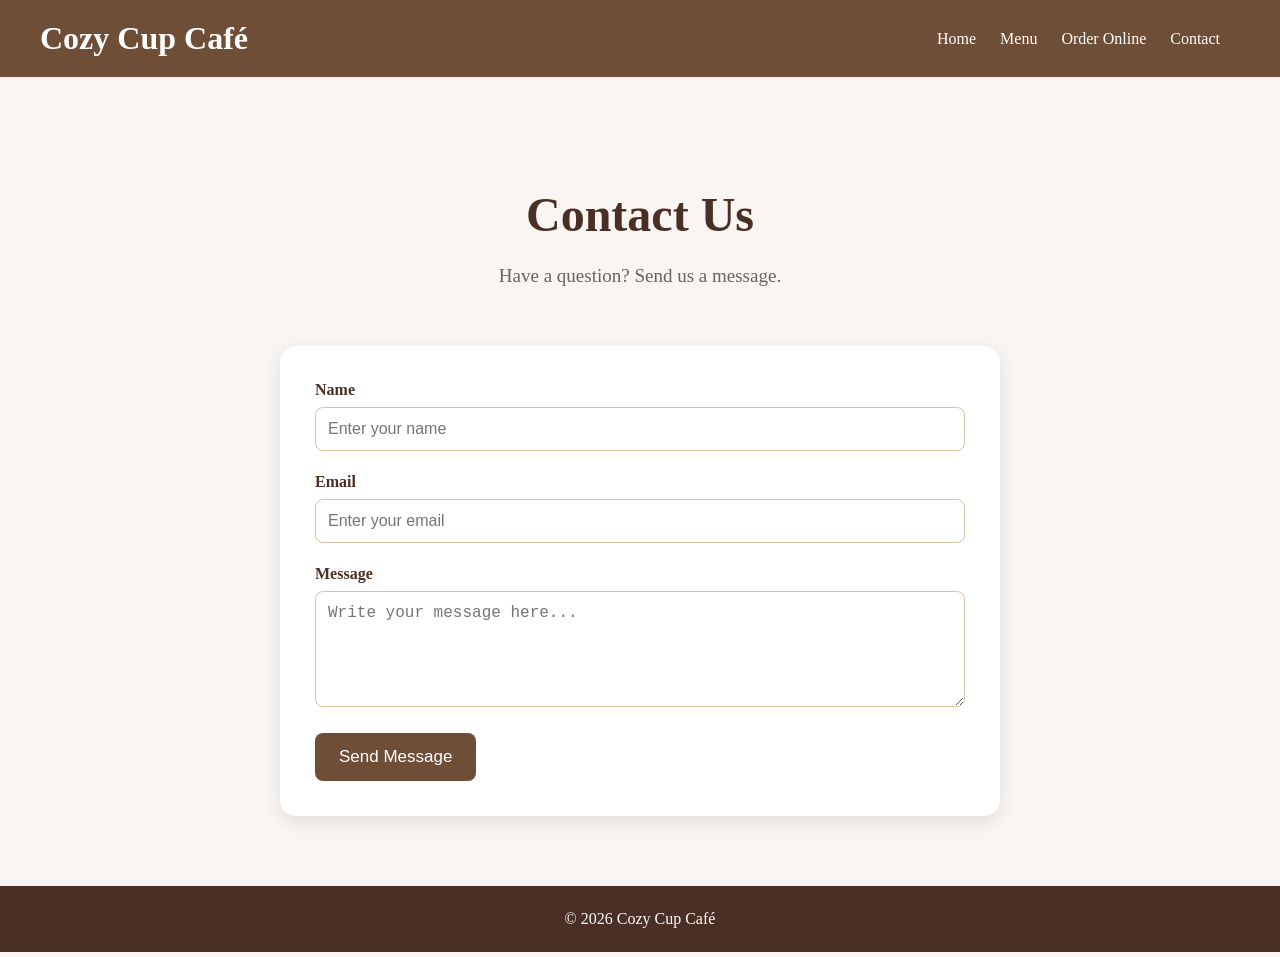
==== contact.html @ 0110823e "Add files via upload" ====
<!DOCTYPE html>
<html lang="en">

<head>
    <meta charset="UTF-8">
    <meta name="viewport" content="width=device-width, initial-scale=1.0">
    <title>Contact | Cozy Cup Café</title>
    <link rel="stylesheet" href="style.css">
</head>

<body>

    <header>
        <h1>Cozy Cup Café</h1>

        <nav>
            <a href="index.html">Home</a>
            <a href="menu.html">Menu</a>
            <a href="order.html">Order Online</a>
            <a href="contact.html">Contact</a>
        </nav>
    </header>

    <main>

        <section class="contact-page">

            <div class="page-heading">
                <h2>Contact Us</h2>
                <p>Have a question? Send us a message.</p>
            </div>

            <form class="contact-form">

                <div class="form-group">
                    <label for="contact-name">Name</label>
                    <input
                        type="text"
                        id="contact-name"
                        name="contact-name"
                        placeholder="Enter your name"
                        required>
                </div>

                <div class="form-group">
                    <label for="contact-email">Email</label>
                    <input
                        type="email"
                        id="contact-email"
                        name="contact-email"
                        placeholder="Enter your email"
                        required>
                </div>

                <div class="form-group">
                    <label for="message">Message</label>
                    <textarea
                        id="message"
                        name="message"
                        rows="5"
                        placeholder="Write your message here..."
                        required></textarea>
                </div>

                <button type="submit" class="contact-submit-button">
                    Send Message
                </button>

            </form>

        </section>

    </main>

    <footer>
        <p>&copy; 2026 Cozy Cup Café</p>
    </footer>

</body>

</html>
---- style.css ----
body {
    background-color: #f8f5f2;
    margin: 0;
}
header {
    background-color: #6F4E37;
    color: white;
    padding: 20px 40px;

    display: flex;
    justify-content: space-between;
    align-items: center;
}
header h1 {
    margin: 0;
}
nav a {
    color: white;
    text-decoration: none;
    margin-right: 20px;
}
.hero {
    min-height: 500px;
    padding: 60px 40px;
    background-color: #eadfcb;

    display: flex;
    justify-content: space-between;
    align-items: center;
    gap: 40px;
}

.hero h2 {
    font-size: 56px;
    margin-bottom: 20px;
}

.hero p {
    font-size: 20px;
    max-width: 500px;
    line-height: 1.6;
    margin-bottom: 30px;
}

.order-button {
    display: inline-block;
    background-color: #a67c52;
    color: white;
    text-decoration: none;
    padding: 14px 24px;
    border-radius: 6px;
}
.hero-text {
    max-width: 520px;
}

.hero-image {
    width: 45%;
    max-width: 520px;
    border-radius: 18px;
}
.featured-menu {
    padding: 70px 40px;
    text-align: center;
}

.featured-menu h2 {
    font-size: 40px;
    color: #4a3024;
    margin-bottom: 10px;
}

.section-intro {
    font-size: 18px;
    color: #6b625c;
    margin-bottom: 40px;
}

.menu-cards {
    display: flex;
    justify-content: center;
    gap: 30px;
    margin-bottom: 35px;
}

.menu-card {
    width: 300px;
    background-color: white;
    padding: 20px;
    border-radius: 16px;
    box-shadow: 0 6px 18px rgba(0, 0, 0, 0.10);
    text-align: left;
}

.menu-card img {
    width: 100%;
    height: 210px;
    object-fit: cover;
    border-radius: 12px;
}

.menu-card h3 {
    color: #4a3024;
    font-size: 24px;
    margin-bottom: 10px;
}

.menu-card p {
    color: #6b625c;
    line-height: 1.5;
}

.price {
    display: block;
    color: #8b5e3c;
    font-size: 20px;
    font-weight: bold;
    margin-top: 15px;
}

.menu-button {
    display: inline-block;
    background-color: #6f4e37;
    color: white;
    text-decoration: none;
    padding: 14px 24px;
    border-radius: 6px;
}
.menu-card {
    transition: transform 0.3s ease, box-shadow 0.3s ease;
}

.menu-card:hover {
    transform: translateY(-8px);
    box-shadow: 0 12px 25px rgba(0, 0, 0, 0.16);
}
.order-button,
.menu-button {
    transition: background-color 0.3s ease, transform 0.3s ease;
}

.order-button:hover,
.menu-button:hover {
    background-color: #4a3024;
    transform: translateY(-2px);
}
footer {
    background-color: #4a3024;
    color: white;
    text-align: center;
    padding: 24px;
}

footer p {
    margin: 0;
}
.menu-page {

    padding: 80px 40px;

    text-align: center;

}

.menu-page h2 {

    font-size: 48px;

    color: #4a3024;

}

.menu-page p {

    font-size: 20px;

    color: #6b625c;

}
.menu-page {
    padding: 70px 40px;
}

.page-heading {
    max-width: 700px;
    margin: 0 auto 55px;
    text-align: center;
}

.page-heading h2 {
    color: #4a3024;
    font-size: 48px;
    margin-bottom: 12px;
}

.page-heading p {
    color: #6b625c;
    font-size: 19px;
    line-height: 1.6;
}

.menu-category {
    max-width: 1100px;
    margin: 0 auto 60px;
}

.menu-category > h3 {
    color: #4a3024;
    font-size: 32px;
    margin-bottom: 25px;
    border-bottom: 2px solid #d8c3a5;
    padding-bottom: 10px;
}

.full-menu-grid {
    display: grid;
    grid-template-columns: repeat(3, 1fr);
    gap: 28px;
}

.full-menu-card {
    overflow: hidden;
    background-color: white;
    border-radius: 16px;
    box-shadow: 0 6px 18px rgba(0, 0, 0, 0.1);
    transition: transform 0.3s ease, box-shadow 0.3s ease;
}

.full-menu-card:hover {
    transform: translateY(-6px);
    box-shadow: 0 12px 25px rgba(0, 0, 0, 0.15);
}

.full-menu-card img {
    display: block;
    width: 100%;
    height: 220px;
    object-fit: cover;
}

.menu-item-content {
    padding: 22px;
}

.menu-item-heading {
    display: flex;
    justify-content: space-between;
    align-items: center;
    gap: 15px;
}

.menu-item-heading h4 {
    color: #4a3024;
    font-size: 22px;
    margin: 0;
}

.menu-item-heading span {
    color: #8b5e3c;
    font-size: 19px;
    font-weight: bold;
}

.menu-item-content p {
    color: #6b625c;
    line-height: 1.5;
    margin-bottom: 0;
}

.order-page {
    padding: 70px 40px;
}

.order-form {
    max-width: 650px;
    margin: 0 auto;
    background-color: white;
    padding: 35px;
    border-radius: 16px;
    box-shadow: 0 6px 18px rgba(0, 0, 0, 0.1);
}

.form-group {
    margin-bottom: 22px;
}

.form-group label {
    display: block;
    margin-bottom: 8px;
    color: #4a3024;
    font-weight: bold;
}

.form-group input,
.form-group select,
.form-group textarea {
    width: 100%;
    padding: 12px;
    border: 1px solid #d8c3a5;
    border-radius: 8px;
    font-size: 16px;
    box-sizing: border-box;
}

.order-submit-button {
    background-color: #6f4e37;
    color: white;
    border: none;
    padding: 14px 24px;
    border-radius: 8px;
    font-size: 17px;
    cursor: pointer;
}

.order-submit-button:hover {
    background-color: #4a3024;
}
.contact-page {
    padding: 70px 40px;
}

.contact-form {
    max-width: 650px;
    margin: 0 auto;
    background-color: white;
    padding: 35px;
    border-radius: 16px;
    box-shadow: 0 6px 18px rgba(0, 0, 0, 0.1);
}

.contact-submit-button {
    background-color: #6f4e37;
    color: white;
    border: none;
    padding: 14px 24px;
    border-radius: 8px;
    font-size: 17px;
    cursor: pointer;
}

.contact-submit-button:hover {
    background-color: #4a3024;
}

#order-summary {
    display: none;
    margin-top: 25px;
    padding: 20px;
    background-color: #f8f1eb;
    border-radius: 10px;
}

#order-summary h3 {
    margin-top: 0;
    color: #4a3024;
}

#order-total {
    font-weight: bold;
}

#order-message {
    margin-top: 15px;
    color: #6f4e37;
}

@media (max-width: 768px) {
    header {
        flex-direction: column;
        gap: 15px;
    }

    nav {
        flex-wrap: wrap;
        justify-content: center;
    }

    .full-menu-grid {
        grid-template-columns: 1fr;
    }

    .order-page,
    .contact-page,
    .menu-page {
        padding: 40px 20px;
    }

    .order-form,
    .contact-form {
        padding: 20px;
    }

    .menu-cards {
        flex-direction: column;
        align-items: center;
        gap: 20px;
    }

    .hero {
        flex-direction: column;
        padding: 40px 20px;
        text-align: center;
    }

    .hero-text {
        max-width: 100%;
    }

    .hero-image {
        width: 100%;
        max-width: 520px;
    }

    nav {
        flex-wrap: wrap;
        justify-content: center;
        gap: 18px;
    }

    nav a {
        font-size: 16px;
    }

}
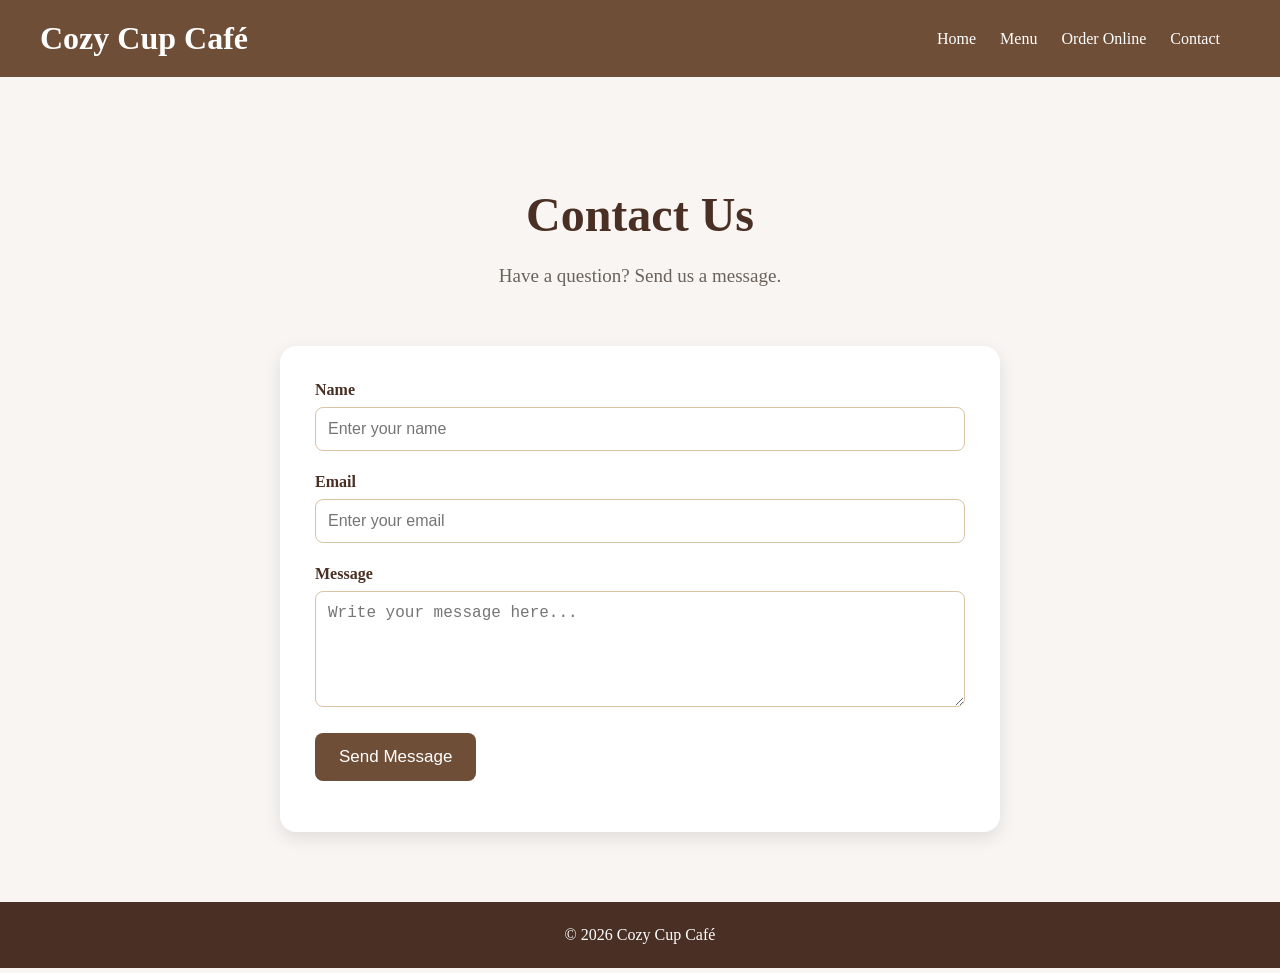
==== commit a803bc69: "Update contact form functionality" ====
--- a/contact.html
+++ b/contact.html
@@ -66,6 +66,8 @@
                     Send Message
                 </button>
 
+                <p id="contact-message"></p>
+
             </form>
 
         </section>
@@ -76,6 +78,8 @@
         <p>&copy; 2026 Cozy Cup Café</p>
     </footer>
 
+    <script src="script.js"></script>
+
 </body>
 
 </html>
--- a/style.css
+++ b/style.css
@@ -364,6 +364,12 @@
     color: #6f4e37;
 }
 
+#contact-message {
+    margin-top: 15px;
+    color: #6f4e37;
+    font-weight: bold;
+}
+
 @media (max-width: 768px) {
     header {
         flex-direction: column;
@@ -421,4 +427,6 @@
         font-size: 16px;
     }
 
-}+    
+}
+
